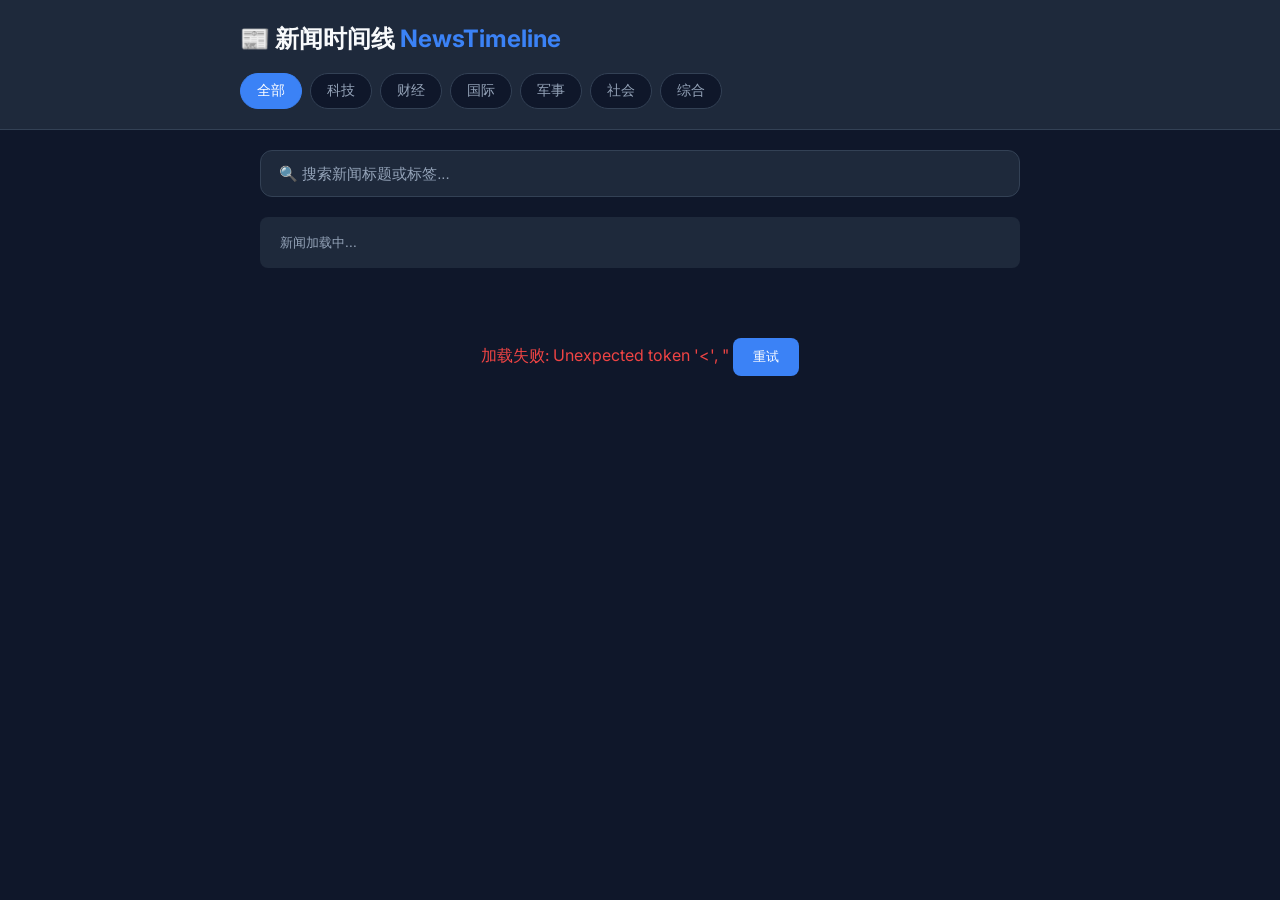
==== timeline.html @ 6bb185b4 "初始版本" ====
<!DOCTYPE html>
<html lang="zh-CN">
<head>
    <meta charset="UTF-8">
    <meta name="viewport" content="width=device-width, initial-scale=1.0">
    <title>时间线 - NewsTimeline</title>
    <style>
        * { margin: 0; padding: 0; box-sizing: border-box; }
        body { font-family: -apple-system, BlinkMacSystemFont, "Segoe UI", Roboto, sans-serif; background: #f5f7fa; color: #333; line-height: 1.6; }
        .navbar { background: linear-gradient(135deg, #667eea 0%, #764ba2 100%); color: white; padding: 15px 20px; position: sticky; top: 0; z-index: 100; }
        .navbar-content { max-width: 800px; margin: 0 auto; display: flex; justify-content: space-between; align-items: center; }
        .back-btn { color: white; text-decoration: none; display: flex; align-items: center; padding: 8px 15px; border-radius: 20px; }
        .back-btn:hover { background: rgba(255,255,255,0.2); }
        .action-btn { padding: 8px 15px; background: rgba(255,255,255,0.2); border: none; border-radius: 20px; color: white; cursor: pointer; }
        .action-btn.active { background: #ffd700; color: #333; }
        .header { max-width: 800px; margin: 30px auto 20px; padding: 0 20px; }
        .timeline-title { font-size: 28px; font-weight: bold; color: #333; display: flex; align-items: center; gap: 15px; }
        .tag-badge { background: linear-gradient(135deg, #667eea 0%, #764ba2 100%); color: white; padding: 5px 15px; border-radius: 20px; font-size: 16px; }
        .timeline-stats { color: #666; font-size: 14px; margin-top: 10px; }
        .timeline { max-width: 800px; margin: 0 auto; padding: 20px; position: relative; }
        .timeline::before { content: ''; position: absolute; left: 30px; top: 0; bottom: 0; width: 3px; background: linear-gradient(to bottom, #667eea, #764ba2); border-radius: 2px; }
        .timeline-item { position: relative; padding-left: 70px; padding-bottom: 30px; }
        .timeline-item::before { content: ''; position: absolute; left: 21px; top: 5px; width: 21px; height: 21px; background: white; border: 4px solid #667eea; border-radius: 50%; z-index: 1; }
        .timeline-item:first-child::before { background: #667eea; box-shadow: 0 0 0 5px rgba(102, 126, 234, 0.3); }
        .timeline-time { position: absolute; left: -5px; top: 3px; font-size: 12px; color: #999; width: 50px; text-align: right; }
        .news-card { background: white; border-radius: 15px; padding: 20px; box-shadow: 0 2px 10px rgba(0,0,0,0.05); transition: transform 0.2s; }
        .news-card:hover { transform: translateX(5px); }
        .news-title { font-size: 17px; font-weight: 600; color: #333; margin-bottom: 10px; cursor: pointer; line-height: 1.5; }
        .news-title:hover { color: #667eea; }
        .news-content { font-size: 14px; color: #666; margin-bottom: 15px; display: -webkit-box; -webkit-line-clamp: 3; -webkit-box-orient: vertical; overflow: hidden; }
        .news-meta { display: flex; gap: 15px; font-size: 13px; color: #999; margin-bottom: 12px; }
        .news-tags { display: flex; flex-wrap: wrap; gap: 8px; }
        .tag { padding: 4px 12px; background: #f0f2ff; color: #667eea; border-radius: 15px; font-size: 13px; cursor: pointer; }
        .tag:hover { background: #667eea; color: white; }
        .tag.current { background: #764ba2; color: white; }
        .start-card { background: linear-gradient(to right, #f0f2ff, transparent); border-left: 4px solid #667eea; border-radius: 0 15px 15px 0; padding: 20px; margin-top: 20px; }
        .start-card .label { font-size: 12px; color: #667eea; font-weight: bold; margin-bottom: 10px; }
        .loading { text-align: center; padding: 40px; color: #999; }
        .loading::after { content: ''; display: inline-block; width: 20px; height: 20px; border: 2px solid #667eea; border-radius: 50%; border-top-color: transparent; animation: spin 1s linear infinite; margin-left: 10px; }
        @keyframes spin { to { transform: rotate(360deg); } }
        .empty-state { text-align: center; padding: 60px 20px; background: white; border-radius: 15px; }
        .empty-state .icon { font-size: 48px; margin-bottom: 20px; }
        .empty-state p { color: #999; margin-bottom: 20px; }
        .fetch-btn { padding: 12px 30px; background: linear-gradient(135deg, #667eea 0%, #764ba2 100%); color: white; border: none; border-radius: 25px; cursor: pointer; font-size: 16px; }
        .alert { position: fixed; top: 80px; left: 50%; transform: translateX(-50%); background: white; padding: 15px 25px; border-radius: 10px; box-shadow: 0 4px 20px rgba(0,0,0,0.15); z-index: 200; display: none; }
        .alert.show { display: block; animation: slideDown 0.3s ease; }
        @keyframes slideDown { from { opacity: 0; transform: translateX(-50%) translateY(-20px); } to { opacity: 1; transform: translateX(-50%) translateY(0); } }
        @media (max-width: 768px) { .timeline::before { left: 15px; } .timeline-item { padding-left: 45px; } .timeline-item::before { left: 6px; } .timeline-time { display: none; } }
    </style>
</head>
<body>
    <nav class="navbar">
        <div class="navbar-content">
            <a href="index.html" class="back-btn">← 返回首页</a>
            <div>
                <button class="action-btn" id="pinBtn" onclick="togglePin()">📌 置顶</button>
                <button class="action-btn" id="collectBtn" onclick="toggleCollect()">⭐ 收藏</button>
            </div>
        </div>
    </nav>
    <div class="header">
        <h1 class="timeline-title"><span class="tag-badge" id="tagBadge">加载中...</span></h1>
        <div class="timeline-stats">共 <span id="totalCount">0</span> 条新闻</div>
    </div>
    <div class="timeline" id="timeline"><div class="loading">加载中...</div></div>
    <div id="loadMoreTrigger" style="height: 20px;"></div>
    <div class="alert" id="alert"></div>
    <script>
        const API = "https://newstimeline-api.onrender.com/api";
        let tag="", offset=0, limit=10, isLoading=false, hasMore=true, reachedStart=false, items=[], isPinned=false, isCollected=false;
        
        tag = new URLSearchParams(location.search).get("tag") || "";
        if(!tag) location.href="index.html";
        
        document.addEventListener("DOMContentLoaded", () => {
            document.getElementById("tagBadge").textContent = tag;
            document.title = tag + " - 时间线";
            checkState();
            load();
            new IntersectionObserver(e=>{if(e[0].isIntersecting&&!isLoading&&hasMore)load();},{rootMargin:"100px"}).observe(document.getElementById("loadMoreTrigger"));
        });
        
        function checkState() {
            const p=JSON.parse(localStorage.getItem("pinnedTags")||"[]");
            const c=JSON.parse(localStorage.getItem("collectedTags")||"[]");
            isPinned=p.includes(tag); isCollected=c.includes(tag);
            updateBtns();
        }
        
        function updateBtns() {
            const pb=document.getElementById("pinBtn"), cb=document.getElementById("collectBtn");
            pb.innerHTML=isPinned?"📌 已置顶":"📌 置顶"; pb.classList.toggle("active",isPinned);
            cb.innerHTML=isCollected?"⭐ 已收藏":"⭐ 收藏"; cb.classList.toggle("active",isCollected);
        }
        
        function togglePin() {
            isPinned=!isPinned;
            if(isPinned) { isCollected=true; addLS("pinnedTags",tag); addLS("collectedTags",tag); showAlert("已置顶并收藏"); }
            else { removeLS("pinnedTags",tag); showAlert("已取消置顶"); }
            updateBtns();
        }
        
        function toggleCollect() {
            isCollected=!isCollected;
            if(isCollected) { addLS("collectedTags",tag); showAlert("已收藏"); }
            else { removeLS("collectedTags",tag); showAlert("已取消收藏"); }
            updateBtns();
        }
        
        function addLS(k,v){let a=JSON.parse(localStorage.getItem(k)||"[]");if(!a.includes(v)){a.push(v);localStorage.setItem(k,JSON.stringify(a));}}
        function removeLS(k,v){let a=JSON.parse(localStorage.getItem(k)||"[]");a=a.filter(x=>x!==v);localStorage.setItem(k,JSON.stringify(a));}
        
        async function load() {
            if(isLoading)return;
            isLoading=true;
            const t=document.getElementById("timeline");
            if(offset===0)t.innerHTML='<div class="loading">加载中...</div>';
            try {
                const d=await(await fetch(API+"/timeline/"+encodeURIComponent(tag)+"?limit="+limit+"&offset="+offset)).json();
                document.getElementById("totalCount").textContent=d.total||0;
                if(offset===0&&d.data.length===0) {
                    t.innerHTML=`<div class="empty-state"><div class="icon">🔍</div><h3>暂无相关新闻</h3><p>这个标签下还没有新闻，是否全网搜索获取？</p><button class="fetch-btn" onclick="fetchFromWeb()">🌐 全网检索</button></div>`;
                    isLoading=false;return;
                }
                if(d.has_start_point&&!d.has_more)reachedStart=true;
                d.data.forEach(n=>items.push(n));
                hasMore=d.has_more; offset+=d.data.length;
                render();
            } catch(e) { t.innerHTML=`<div class="empty-state"><div class="icon">❌</div><h3>加载失败</h3><p>${e.message}</p><button class="fetch-btn" onclick="load()">🔄 重试</button></div>`; }
            isLoading=false;
        }
        
        function render() {
            const t=document.getElementById("timeline");
            if(items.length===0){t.innerHTML='<div class="empty-state">暂无新闻</div>';return;}
            t.innerHTML=items.map((n,i)=>`<div class="timeline-item"><div class="timeline-time">${fmtS(n.published)}</div>
                <div class="news-card"><div class="news-title" onclick="window.open('${n.url}','_blank')">${n.title}</div>
                ${n.content?`<div class="news-content">${n.content}</div>`:''}
                <div class="news-meta"><span>📰 ${n.source}</span><span>🕐 ${fmt(n.published)}</span></div>
                <div class="news-tags">${n.tags.map(tg=>`<span class="tag ${tg===tag?'current':''}" onclick="goTag('${tg}')">${tg}</span>`).join("")}</div></div></div>`).join("");
            if(reachedStart&&!hasMore) t.innerHTML+=`<div class="start-card"><div class="label">🚩 时间线起点</div><p>以上是 ${tag} 的所有相关新闻</p></div>`;
            if(hasMore) t.innerHTML+='<div class="loading" id="loadingMore">加载更多...</div>';
            else if(items.length>0) t.innerHTML+=`<div style="text-align:center;padding:30px;color:#999">— 已加载全部 ${items.length} 条新闻 —</div>`;
        }
        
        async function fetchFromWeb() {
            showAlert("正在全网搜索...");
            await fetch(API+"/tags/search",{method:"POST",headers:{"Content-Type":"application/json"},body:JSON.stringify({query:tag.replace("#","")})});
            showAlert("已触发搜索，请稍后刷新");
            setTimeout(()=>{offset=0;items=[];load();},2000);
        }
        
        function fmt(d){if(!d)return"";const n=new Date(),date=new Date(d),diff=n-date;if(diff<60000)return"刚刚";if(diff<3600000)return Math.floor(diff/60000)+"分钟前";if(diff<86400000)return Math.floor(diff/3600000)+"小时前";if(diff<604800000)return Math.floor(diff/86400000)+"天前";return date.toLocaleDateString("zh-CN");}
        function fmtS(d){if(!d)return"";const date=new Date(d);return`${date.getMonth()+1}/${date.getDate()}`;}
        function goTag(t){if(t===tag)return;location.href="timeline.html?tag="+encodeURIComponent(t);}
        function showAlert(m){const a=document.getElementById("alert");a.textContent=m;a.classList.add("show");setTimeout(()=>a.classList.remove("show"),3000);}
    </script>
</body>
</html>
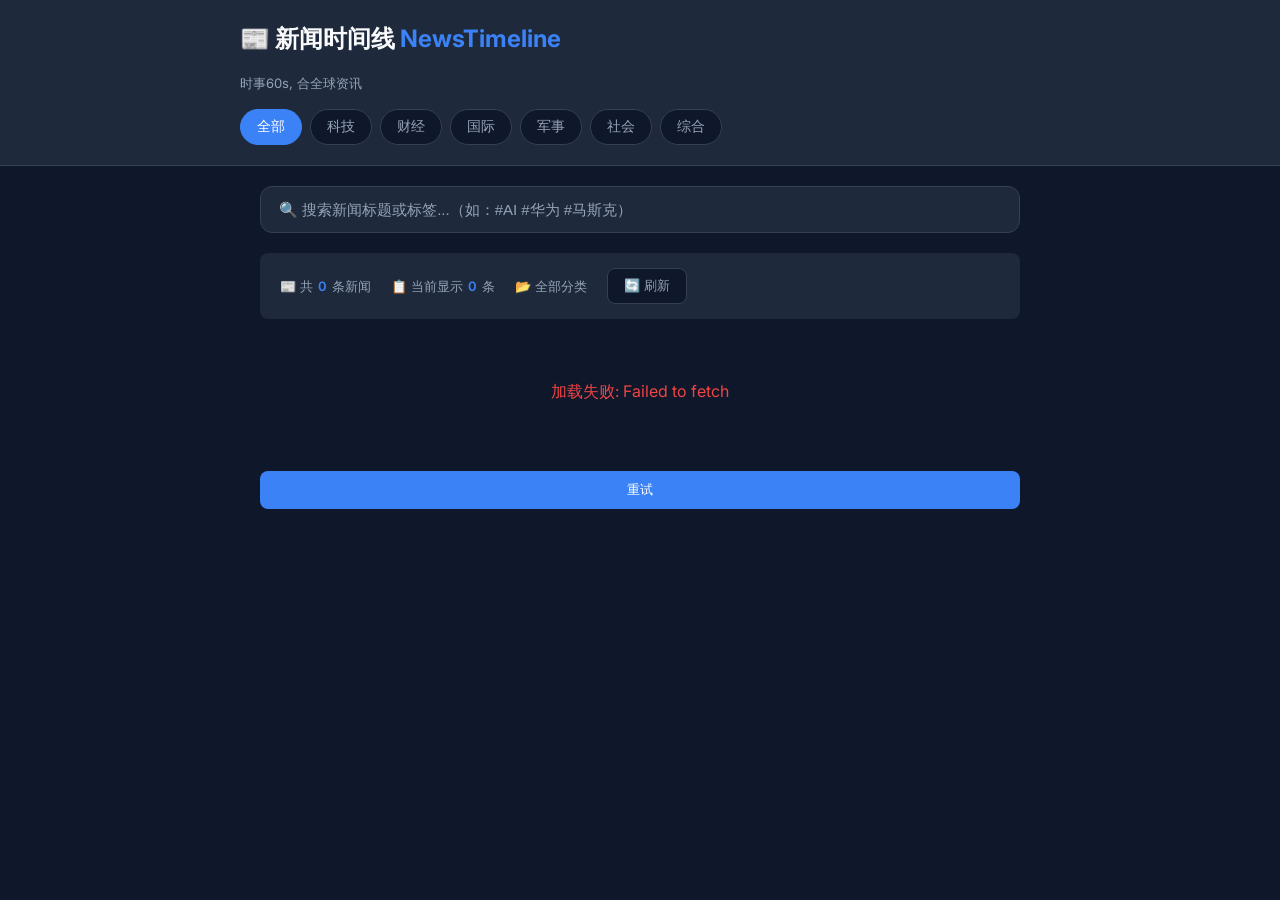
==== commit 777ed11d: "优化前端：标签颜色分类、显示效果、刷新功能" ====
--- a/timeline.html
+++ b/timeline.html
@@ -4,156 +4,745 @@
     <meta charset="UTF-8">
     <meta name="viewport" content="width=device-width, initial-scale=1.0">
     <title>时间线 - NewsTimeline</title>
+    <link href="https://fonts.googleapis.com/css2?family=Inter:wght@400;500;600;700&display=swap" rel="stylesheet">
     <style>
+        :root {
+            --bg-primary: #0f172a;
+            --bg-secondary: #1e293b;
+            --bg-card: #1e293b;
+            --text-primary: #f8fafc;
+            --text-secondary: #94a3b8;
+            --accent: #3b82f6;
+            --accent-hover: #2563eb;
+            --border: #334155;
+        }
+        
         * { margin: 0; padding: 0; box-sizing: border-box; }
-        body { font-family: -apple-system, BlinkMacSystemFont, "Segoe UI", Roboto, sans-serif; background: #f5f7fa; color: #333; line-height: 1.6; }
-        .navbar { background: linear-gradient(135deg, #667eea 0%, #764ba2 100%); color: white; padding: 15px 20px; position: sticky; top: 0; z-index: 100; }
-        .navbar-content { max-width: 800px; margin: 0 auto; display: flex; justify-content: space-between; align-items: center; }
-        .back-btn { color: white; text-decoration: none; display: flex; align-items: center; padding: 8px 15px; border-radius: 20px; }
-        .back-btn:hover { background: rgba(255,255,255,0.2); }
-        .action-btn { padding: 8px 15px; background: rgba(255,255,255,0.2); border: none; border-radius: 20px; color: white; cursor: pointer; }
-        .action-btn.active { background: #ffd700; color: #333; }
-        .header { max-width: 800px; margin: 30px auto 20px; padding: 0 20px; }
-        .timeline-title { font-size: 28px; font-weight: bold; color: #333; display: flex; align-items: center; gap: 15px; }
-        .tag-badge { background: linear-gradient(135deg, #667eea 0%, #764ba2 100%); color: white; padding: 5px 15px; border-radius: 20px; font-size: 16px; }
-        .timeline-stats { color: #666; font-size: 14px; margin-top: 10px; }
-        .timeline { max-width: 800px; margin: 0 auto; padding: 20px; position: relative; }
-        .timeline::before { content: ''; position: absolute; left: 30px; top: 0; bottom: 0; width: 3px; background: linear-gradient(to bottom, #667eea, #764ba2); border-radius: 2px; }
-        .timeline-item { position: relative; padding-left: 70px; padding-bottom: 30px; }
-        .timeline-item::before { content: ''; position: absolute; left: 21px; top: 5px; width: 21px; height: 21px; background: white; border: 4px solid #667eea; border-radius: 50%; z-index: 1; }
-        .timeline-item:first-child::before { background: #667eea; box-shadow: 0 0 0 5px rgba(102, 126, 234, 0.3); }
-        .timeline-time { position: absolute; left: -5px; top: 3px; font-size: 12px; color: #999; width: 50px; text-align: right; }
-        .news-card { background: white; border-radius: 15px; padding: 20px; box-shadow: 0 2px 10px rgba(0,0,0,0.05); transition: transform 0.2s; }
-        .news-card:hover { transform: translateX(5px); }
-        .news-title { font-size: 17px; font-weight: 600; color: #333; margin-bottom: 10px; cursor: pointer; line-height: 1.5; }
-        .news-title:hover { color: #667eea; }
-        .news-content { font-size: 14px; color: #666; margin-bottom: 15px; display: -webkit-box; -webkit-line-clamp: 3; -webkit-box-orient: vertical; overflow: hidden; }
-        .news-meta { display: flex; gap: 15px; font-size: 13px; color: #999; margin-bottom: 12px; }
-        .news-tags { display: flex; flex-wrap: wrap; gap: 8px; }
-        .tag { padding: 4px 12px; background: #f0f2ff; color: #667eea; border-radius: 15px; font-size: 13px; cursor: pointer; }
-        .tag:hover { background: #667eea; color: white; }
-        .tag.current { background: #764ba2; color: white; }
-        .start-card { background: linear-gradient(to right, #f0f2ff, transparent); border-left: 4px solid #667eea; border-radius: 0 15px 15px 0; padding: 20px; margin-top: 20px; }
-        .start-card .label { font-size: 12px; color: #667eea; font-weight: bold; margin-bottom: 10px; }
-        .loading { text-align: center; padding: 40px; color: #999; }
-        .loading::after { content: ''; display: inline-block; width: 20px; height: 20px; border: 2px solid #667eea; border-radius: 50%; border-top-color: transparent; animation: spin 1s linear infinite; margin-left: 10px; }
-        @keyframes spin { to { transform: rotate(360deg); } }
-        .empty-state { text-align: center; padding: 60px 20px; background: white; border-radius: 15px; }
-        .empty-state .icon { font-size: 48px; margin-bottom: 20px; }
-        .empty-state p { color: #999; margin-bottom: 20px; }
-        .fetch-btn { padding: 12px 30px; background: linear-gradient(135deg, #667eea 0%, #764ba2 100%); color: white; border: none; border-radius: 25px; cursor: pointer; font-size: 16px; }
-        .alert { position: fixed; top: 80px; left: 50%; transform: translateX(-50%); background: white; padding: 15px 25px; border-radius: 10px; box-shadow: 0 4px 20px rgba(0,0,0,0.15); z-index: 200; display: none; }
-        .alert.show { display: block; animation: slideDown 0.3s ease; }
-        @keyframes slideDown { from { opacity: 0; transform: translateX(-50%) translateY(-20px); } to { opacity: 1; transform: translateX(-50%) translateY(0); } }
-        @media (max-width: 768px) { .timeline::before { left: 15px; } .timeline-item { padding-left: 45px; } .timeline-item::before { left: 6px; } .timeline-time { display: none; } }
+        
+        body {
+            font-family: 'Inter', -apple-system, BlinkMacSystemFont, sans-serif;
+            background: var(--bg-primary);
+            color: var(--text-primary);
+            line-height: 1.6;
+            min-height: 100vh;
+        }
+        
+        /* 导航栏 */
+        .navbar {
+            background: var(--bg-secondary);
+            border-bottom: 1px solid var(--border);
+            padding: 15px 20px;
+            position: sticky;
+            top: 0;
+            z-index: 100;
+        }
+        
+        .navbar-content {
+            max-width: 800px;
+            margin: 0 auto;
+            display: flex;
+            justify-content: space-between;
+            align-items: center;
+        }
+        
+        .back-btn {
+            color: var(--text-primary);
+            text-decoration: none;
+            display: flex;
+            align-items: center;
+            gap: 8px;
+            padding: 8px 16px;
+            border-radius: 8px;
+            transition: background 0.2s;
+            font-size: 14px;
+        }
+        
+        .back-btn:hover {
+            background: var(--bg-primary);
+        }
+        
+        .action-btns {
+            display: flex;
+            gap: 10px;
+        }
+        
+        .action-btn {
+            padding: 8px 16px;
+            background: var(--bg-primary);
+            border: 1px solid var(--border);
+            border-radius: 8px;
+            color: var(--text-secondary);
+            cursor: pointer;
+            font-size: 14px;
+            transition: all 0.2s;
+        }
+        
+        .action-btn:hover {
+            border-color: var(--accent);
+            color: var(--text-primary);
+        }
+        
+        .action-btn.active {
+            background: var(--accent);
+            border-color: var(--accent);
+            color: white;
+        }
+        
+        /* 主内容 */
+        .main {
+            max-width: 800px;
+            margin: 0 auto;
+            padding: 20px;
+        }
+        
+        /* 头部 */
+        .header {
+            margin-bottom: 30px;
+        }
+        
+        .timeline-title {
+            font-size: 28px;
+            font-weight: 700;
+            display: flex;
+            align-items: center;
+            gap: 15px;
+            margin-bottom: 10px;
+        }
+        
+        .tag-badge {
+            background: var(--accent);
+            color: white;
+            padding: 8px 20px;
+            border-radius: 20px;
+            font-size: 18px;
+            font-weight: 500;
+        }
+        
+        .timeline-stats {
+            color: var(--text-secondary);
+            font-size: 14px;
+            display: flex;
+            gap: 20px;
+        }
+        
+        .timeline-stats span {
+            color: var(--accent);
+            font-weight: 600;
+        }
+        
+        /* 时间线 */
+        .timeline {
+            position: relative;
+            padding-left: 30px;
+        }
+        
+        .timeline::before {
+            content: '';
+            position: absolute;
+            left: 8px;
+            top: 0;
+            bottom: 0;
+            width: 2px;
+            background: var(--border);
+        }
+        
+        .timeline-item {
+            position: relative;
+            padding-bottom: 30px;
+        }
+        
+        .timeline-item::before {
+            content: '';
+            position: absolute;
+            left: -26px;
+            top: 8px;
+            width: 12px;
+            height: 12px;
+            background: var(--bg-primary);
+            border: 3px solid var(--accent);
+            border-radius: 50%;
+        }
+        
+        .timeline-item:first-child::before {
+            background: var(--accent);
+            box-shadow: 0 0 0 4px rgba(59, 130, 246, 0.3);
+        }
+        
+        .news-card {
+            background: var(--bg-card);
+            border: 1px solid var(--border);
+            border-radius: 12px;
+            padding: 20px;
+            transition: transform 0.2s, border-color 0.2s;
+        }
+        
+        .news-card:hover {
+            transform: translateX(5px);
+            border-color: var(--accent);
+        }
+        
+        .news-title {
+            font-size: 17px;
+            font-weight: 600;
+            color: var(--text-primary);
+            margin-bottom: 10px;
+            cursor: pointer;
+            line-height: 1.5;
+        }
+        
+        .news-title:hover {
+            color: var(--accent);
+        }
+        
+        .news-content {
+            font-size: 14px;
+            color: var(--text-secondary);
+            margin-bottom: 15px;
+            display: -webkit-box;
+            -webkit-line-clamp: 3;
+            -webkit-box-orient: vertical;
+            overflow: hidden;
+        }
+        
+        .news-meta {
+            display: flex;
+            gap: 15px;
+            font-size: 13px;
+            color: var(--text-secondary);
+            margin-bottom: 12px;
+        }
+        
+        .news-meta span {
+            display: flex;
+            align-items: center;
+            gap: 5px;
+        }
+        
+        .news-source {
+            color: var(--accent);
+            font-weight: 500;
+        }
+        
+        /* 标签样式 */
+        .news-tags {
+            display: flex;
+            flex-wrap: wrap;
+            gap: 8px;
+        }
+        
+        .tag {
+            display: inline-flex;
+            align-items: center;
+            padding: 4px 12px;
+            border-radius: 15px;
+            font-size: 13px;
+            cursor: pointer;
+            transition: all 0.2s;
+        }
+        
+        /* 标签颜色分类 */
+        .tag-tech {
+            background: rgba(59, 130, 246, 0.15);
+            color: #60a5fa;
+            border: 1px solid rgba(59, 130, 246, 0.3);
+        }
+        .tag-tech:hover { background: rgba(59, 130, 246, 0.25); }
+        
+        .tag-finance {
+            background: rgba(34, 197, 94, 0.15);
+            color: #4ade80;
+            border: 1px solid rgba(34, 197, 94, 0.3);
+        }
+        .tag-finance:hover { background: rgba(34, 197, 94, 0.25); }
+        
+        .tag-military {
+            background: rgba(239, 68, 68, 0.15);
+            color: #f87171;
+            border: 1px solid rgba(239, 68, 68, 0.3);
+        }
+        .tag-military:hover { background: rgba(239, 68, 68, 0.25); }
+        
+        .tag-international {
+            background: rgba(168, 85, 247, 0.15);
+            color: #c084fc;
+            border: 1px solid rgba(168, 85, 247, 0.3);
+        }
+        .tag-international:hover { background: rgba(168, 85, 247, 0.25); }
+        
+        .tag-default {
+            background: var(--bg-primary);
+            color: var(--text-secondary);
+            border: 1px solid var(--border);
+        }
+        .tag-default:hover { 
+            border-color: var(--accent);
+            color: var(--text-primary);
+        }
+        
+        .tag.current {
+            background: var(--accent);
+            color: white;
+            border-color: var(--accent);
+        }
+        
+        /* 加载状态 */
+        .loading {
+            text-align: center;
+            padding: 40px;
+            color: var(--text-secondary);
+        }
+        
+        .loading::after {
+            content: '';
+            display: inline-block;
+            width: 20px;
+            height: 20px;
+            border: 2px solid var(--accent);
+            border-radius: 50%;
+            border-top-color: transparent;
+            animation: spin 1s linear infinite;
+            margin-left: 10px;
+            vertical-align: middle;
+        }
+        
+        @keyframes spin {
+            to { transform: rotate(360deg); }
+        }
+        
+        .empty-state {
+            text-align: center;
+            padding: 60px 20px;
+            background: var(--bg-card);
+            border-radius: 12px;
+            border: 1px solid var(--border);
+        }
+        
+        .empty-state .icon {
+            font-size: 48px;
+            margin-bottom: 20px;
+        }
+        
+        .empty-state h3 {
+            font-size: 20px;
+            margin-bottom: 10px;
+        }
+        
+        .empty-state p {
+            color: var(--text-secondary);
+            margin-bottom: 20px;
+        }
+        
+        .empty-state a {
+            display: inline-block;
+            padding: 10px 24px;
+            background: var(--accent);
+            color: white;
+            text-decoration: none;
+            border-radius: 8px;
+            transition: background 0.2s;
+        }
+        
+        .empty-state a:hover {
+            background: var(--accent-hover);
+        }
+        
+        /* 时间线终点 */
+        .timeline-end {
+            background: linear-gradient(to right, var(--bg-card), transparent);
+            border-left: 4px solid var(--accent);
+            border-radius: 0 12px 12px 0;
+            padding: 20px;
+            margin-top: 20px;
+            color: var(--text-secondary);
+            font-size: 14px;
+        }
+        
+        .timeline-end .label {
+            font-size: 12px;
+            color: var(--accent);
+            font-weight: 600;
+            margin-bottom: 8px;
+        }
+        
+        /* 提示 */
+        .alert {
+            position: fixed;
+            top: 80px;
+            left: 50%;
+            transform: translateX(-50%);
+            background: var(--bg-card);
+            padding: 12px 24px;
+            border-radius: 8px;
+            box-shadow: 0 4px 20px rgba(0,0,0,0.3);
+            z-index: 200;
+            display: none;
+            border: 1px solid var(--border);
+        }
+        
+        .alert.show {
+            display: block;
+            animation: slideDown 0.3s ease;
+        }
+        
+        @keyframes slideDown {
+            from { opacity: 0; transform: translateX(-50%) translateY(-20px); }
+            to { opacity: 1; transform: translateX(-50%) translateY(0); }
+        }
+        
+        /* 响应式 */
+        @media (max-width: 768px) {
+            .timeline {
+                padding-left: 20px;
+            }
+            
+            .timeline::before {
+                left: 3px;
+            }
+            
+            .timeline-item::before {
+                left: -21px;
+                width: 8px;
+                height: 8px;
+            }
+            
+            .timeline-title {
+                font-size: 22px;
+                flex-direction: column;
+                align-items: flex-start;
+                gap: 10px;
+            }
+            
+            .timeline-stats {
+                flex-direction: column;
+                gap: 5px;
+            }
+        }
     </style>
 </head>
 <body>
     <nav class="navbar">
         <div class="navbar-content">
             <a href="index.html" class="back-btn">← 返回首页</a>
-            <div>
+            <div class="action-btns">
                 <button class="action-btn" id="pinBtn" onclick="togglePin()">📌 置顶</button>
                 <button class="action-btn" id="collectBtn" onclick="toggleCollect()">⭐ 收藏</button>
             </div>
         </div>
     </nav>
-    <div class="header">
-        <h1 class="timeline-title"><span class="tag-badge" id="tagBadge">加载中...</span></h1>
-        <div class="timeline-stats">共 <span id="totalCount">0</span> 条新闻</div>
+    
+    <div class="main">
+        <div class="header">
+            <h1 class="timeline-title">
+                <span class="tag-badge" id="tagBadge">#加载中...</span>
+            </h1>
+            <div class="timeline-stats">
+                <span>📰</span> 共 <span id="totalCount">0</span> 条新闻
+                <span>·</span> 按时间排序
+            </div>
+        </div>
+        
+        <div class="timeline" id="timeline">
+            <div class="loading">加载中...</div>
+        </div>
     </div>
-    <div class="timeline" id="timeline"><div class="loading">加载中...</div></div>
-    <div id="loadMoreTrigger" style="height: 20px;"></div>
+    
     <div class="alert" id="alert"></div>
+    
     <script>
+        // API 配置
         const API = "https://newstimeline-api.onrender.com/api";
-        let tag="", offset=0, limit=10, isLoading=false, hasMore=true, reachedStart=false, items=[], isPinned=false, isCollected=false;
-        
-        tag = new URLSearchParams(location.search).get("tag") || "";
-        if(!tag) location.href="index.html";
-        
+        
+        // 标签分类关键词
+        const TAG_CATEGORIES = {
+            tech: ['科技', 'AI', '技术', '芯片', '互联网', '软件', '手机', '电脑', '智能', '机器人', '自动驾驶', '5G', '量子', '大模型', 'ChatGPT', 'OpenAI', '英伟达', '华为', '苹果', '谷歌', '微软', '特斯拉', '马斯克', '脑机接口'],
+            finance: ['财经', '经济', '股市', '金融', '投资', '银行', '货币', '通胀', '比特币', '美股', '港股', '基金', '降息', '加息', '美联储', '央行', 'GDP', '融资', '上市'],
+            military: ['军事', '战争', '武器', '军队', '导弹', '国防', '航母', '演习', '核', '冲突', '制裁', '以色列', '伊朗', '乌克兰', '俄罗斯', '北约'],
+            international: ['国际', '外交', '峰会', '美国', '中国', '欧洲', '亚洲', '中东', '联合国', 'G20', '欧盟', '英国', '法国', '德国', '日本', '韩国', '朝鲜', '普京', '拜登', '特朗普']
+        };
+        
+        // 状态
+        let tag = "";
+        let displayTag = ""; // 用于显示的原始标签
+        let offset = 0;
+        let limit = 20;
+        let isLoading = false;
+        let hasMore = true;
+        let items = [];
+        let isPinned = false;
+        let isCollected = false;
+        
+        // 获取 URL 参数
+        const params = new URLSearchParams(location.search);
+        tag = params.get("tag") || "";
+        
+        if (!tag) {
+            location.href = "index.html";
+            throw new Error("No tag");
+        }
+        
+        // 初始化
         document.addEventListener("DOMContentLoaded", () => {
+            // 标签可能带#号
+            displayTag = tag.startsWith('#') ? tag : '#' + tag;
+            if (!tag.startsWith('#')) {
+                tag = '#' + tag;
+            }
+            
             document.getElementById("tagBadge").textContent = tag;
-            document.title = tag + " - 时间线";
+            document.title = tag + " - 时间线 - NewsTimeline";
             checkState();
             load();
-            new IntersectionObserver(e=>{if(e[0].isIntersecting&&!isLoading&&hasMore)load();},{rootMargin:"100px"}).observe(document.getElementById("loadMoreTrigger"));
         });
         
+        // 获取标签样式类
+        function getTagClass(t) {
+            const tagText = t.replace('#', '');
+            for (const [category, keywords] of Object.entries(TAG_CATEGORIES)) {
+                if (keywords.some(kw => tagText.includes(kw) || kw.includes(tagText))) {
+                    return `tag-${category}`;
+                }
+            }
+            return 'tag-default';
+        }
+        
+        // 检查本地状态
         function checkState() {
-            const p=JSON.parse(localStorage.getItem("pinnedTags")||"[]");
-            const c=JSON.parse(localStorage.getItem("collectedTags")||"[]");
-            isPinned=p.includes(tag); isCollected=c.includes(tag);
-            updateBtns();
-        }
-        
-        function updateBtns() {
-            const pb=document.getElementById("pinBtn"), cb=document.getElementById("collectBtn");
-            pb.innerHTML=isPinned?"📌 已置顶":"📌 置顶"; pb.classList.toggle("active",isPinned);
-            cb.innerHTML=isCollected?"⭐ 已收藏":"⭐ 收藏"; cb.classList.toggle("active",isCollected);
+            const pinned = JSON.parse(localStorage.getItem("pinnedTags") || "[]");
+            const collected = JSON.parse(localStorage.getItem("collectedTags") || "[]");
+            
+            // 标准化比较（带不带#号都行）
+            const normalizeTag = t => t.replace('#', '');
+            isPinned = pinned.some(t => normalizeTag(t) === normalizeTag(tag));
+            isCollected = collected.some(t => normalizeTag(t) === normalizeTag(tag));
+            updateButtons();
+        }
+        
+        function updateButtons() {
+            const pinBtn = document.getElementById("pinBtn");
+            const collectBtn = document.getElementById("collectBtn");
+            
+            pinBtn.innerHTML = isPinned ? "📌 已置顶" : "📌 置顶";
+            pinBtn.classList.toggle("active", isPinned);
+            
+            collectBtn.innerHTML = isCollected ? "⭐ 已收藏" : "⭐ 收藏";
+            collectBtn.classList.toggle("active", isCollected);
         }
         
         function togglePin() {
-            isPinned=!isPinned;
-            if(isPinned) { isCollected=true; addLS("pinnedTags",tag); addLS("collectedTags",tag); showAlert("已置顶并收藏"); }
-            else { removeLS("pinnedTags",tag); showAlert("已取消置顶"); }
-            updateBtns();
+            isPinned = !isPinned;
+            const storeTag = tag.replace('#', ''); // 统一存储不带#的标签
+            
+            if (isPinned) {
+                isCollected = true;
+                addToLocalStorage("pinnedTags", storeTag);
+                addToLocalStorage("collectedTags", storeTag);
+                showAlert("已置顶并收藏");
+            } else {
+                removeFromLocalStorage("pinnedTags", storeTag);
+                showAlert("已取消置顶");
+            }
+            updateButtons();
         }
         
         function toggleCollect() {
-            isCollected=!isCollected;
-            if(isCollected) { addLS("collectedTags",tag); showAlert("已收藏"); }
-            else { removeLS("collectedTags",tag); showAlert("已取消收藏"); }
-            updateBtns();
-        }
-        
-        function addLS(k,v){let a=JSON.parse(localStorage.getItem(k)||"[]");if(!a.includes(v)){a.push(v);localStorage.setItem(k,JSON.stringify(a));}}
-        function removeLS(k,v){let a=JSON.parse(localStorage.getItem(k)||"[]");a=a.filter(x=>x!==v);localStorage.setItem(k,JSON.stringify(a));}
-        
+            isCollected = !isCollected;
+            const storeTag = tag.replace('#', '');
+            
+            if (isCollected) {
+                addToLocalStorage("collectedTags", storeTag);
+                showAlert("已收藏");
+            } else {
+                removeFromLocalStorage("collectedTags", storeTag);
+                showAlert("已取消收藏");
+            }
+            updateButtons();
+        }
+        
+        function addToLocalStorage(key, value) {
+            let arr = JSON.parse(localStorage.getItem(key) || "[]");
+            const normalized = arr.map(t => t.replace('#', ''));
+            if (!normalized.includes(value.replace('#', ''))) {
+                arr.push(value);
+                localStorage.setItem(key, JSON.stringify(arr));
+            }
+        }
+        
+        function removeFromLocalStorage(key, value) {
+            let arr = JSON.parse(localStorage.getItem(key) || "[]");
+            arr = arr.filter(x => x.replace('#', '') !== value.replace('#', ''));
+            localStorage.setItem(key, JSON.stringify(arr));
+        }
+        
+        // 加载新闻
         async function load() {
-            if(isLoading)return;
-            isLoading=true;
-            const t=document.getElementById("timeline");
-            if(offset===0)t.innerHTML='<div class="loading">加载中...</div>';
+            if (isLoading) return;
+            isLoading = true;
+            
+            const container = document.getElementById("timeline");
+            
+            if (offset === 0) {
+                container.innerHTML = '<div class="loading">加载中...</div>';
+            }
+            
             try {
-                const d=await(await fetch(API+"/timeline/"+encodeURIComponent(tag)+"?limit="+limit+"&offset="+offset)).json();
-                document.getElementById("totalCount").textContent=d.total||0;
-                if(offset===0&&d.data.length===0) {
-                    t.innerHTML=`<div class="empty-state"><div class="icon">🔍</div><h3>暂无相关新闻</h3><p>这个标签下还没有新闻，是否全网搜索获取？</p><button class="fetch-btn" onclick="fetchFromWeb()">🌐 全网检索</button></div>`;
-                    isLoading=false;return;
+                // 搜索时去掉#号
+                const searchTag = tag.replace('#', '');
+                const url = `${API}/news?limit=${limit}&offset=${offset}&keyword=${encodeURIComponent(searchTag)}&refresh=true`;
+                
+                const response = await fetch(url);
+                const data = await response.json();
+                
+                document.getElementById("totalCount").textContent = data.total || 0;
+                
+                if (offset === 0 && (!data.data || data.data.length === 0)) {
+                    container.innerHTML = `
+                        <div class="empty-state">
+                            <div class="icon">🔍</div>
+                            <h3>暂无相关新闻</h3>
+                            <p>标签 "${tag}" 下还没有新闻</p>
+                            <a href="index.html">← 返回首页</a>
+                        </div>
+                    `;
+                    isLoading = false;
+                    return;
                 }
-                if(d.has_start_point&&!d.has_more)reachedStart=true;
-                d.data.forEach(n=>items.push(n));
-                hasMore=d.has_more; offset+=d.data.length;
+                
+                // 筛选包含该标签的新闻
+                const searchTagLower = searchTag.toLowerCase();
+                data.data.forEach(news => {
+                    const newsTags = news.tags || [];
+                    // 检查是否包含该标签（带不带#号都匹配）
+                    const hasTag = newsTags.some(t => 
+                        t.replace('#', '').toLowerCase() === searchTagLower
+                    );
+                    if (hasTag) {
+                        items.push(news);
+                    }
+                });
+                
+                hasMore = data.has_more !== false;
+                offset += data.data.length;
+                
                 render();
-            } catch(e) { t.innerHTML=`<div class="empty-state"><div class="icon">❌</div><h3>加载失败</h3><p>${e.message}</p><button class="fetch-btn" onclick="load()">🔄 重试</button></div>`; }
-            isLoading=false;
-        }
-        
+            } catch (e) {
+                container.innerHTML = `
+                    <div class="empty-state">
+                        <div class="icon">❌</div>
+                        <h3>加载失败</h3>
+                        <p>${e.message}</p>
+                        <a href="index.html">← 返回首页</a>
+                    </div>
+                `;
+            }
+            
+            isLoading = false;
+        }
+        
+        // 渲染
         function render() {
-            const t=document.getElementById("timeline");
-            if(items.length===0){t.innerHTML='<div class="empty-state">暂无新闻</div>';return;}
-            t.innerHTML=items.map((n,i)=>`<div class="timeline-item"><div class="timeline-time">${fmtS(n.published)}</div>
-                <div class="news-card"><div class="news-title" onclick="window.open('${n.url}','_blank')">${n.title}</div>
-                ${n.content?`<div class="news-content">${n.content}</div>`:''}
-                <div class="news-meta"><span>📰 ${n.source}</span><span>🕐 ${fmt(n.published)}</span></div>
-                <div class="news-tags">${n.tags.map(tg=>`<span class="tag ${tg===tag?'current':''}" onclick="goTag('${tg}')">${tg}</span>`).join("")}</div></div></div>`).join("");
-            if(reachedStart&&!hasMore) t.innerHTML+=`<div class="start-card"><div class="label">🚩 时间线起点</div><p>以上是 ${tag} 的所有相关新闻</p></div>`;
-            if(hasMore) t.innerHTML+='<div class="loading" id="loadingMore">加载更多...</div>';
-            else if(items.length>0) t.innerHTML+=`<div style="text-align:center;padding:30px;color:#999">— 已加载全部 ${items.length} 条新闻 —</div>`;
-        }
-        
-        async function fetchFromWeb() {
-            showAlert("正在全网搜索...");
-            await fetch(API+"/tags/search",{method:"POST",headers:{"Content-Type":"application/json"},body:JSON.stringify({query:tag.replace("#","")})});
-            showAlert("已触发搜索，请稍后刷新");
-            setTimeout(()=>{offset=0;items=[];load();},2000);
-        }
-        
-        function fmt(d){if(!d)return"";const n=new Date(),date=new Date(d),diff=n-date;if(diff<60000)return"刚刚";if(diff<3600000)return Math.floor(diff/60000)+"分钟前";if(diff<86400000)return Math.floor(diff/3600000)+"小时前";if(diff<604800000)return Math.floor(diff/86400000)+"天前";return date.toLocaleDateString("zh-CN");}
-        function fmtS(d){if(!d)return"";const date=new Date(d);return`${date.getMonth()+1}/${date.getDate()}`;}
-        function goTag(t){if(t===tag)return;location.href="timeline.html?tag="+encodeURIComponent(t);}
-        function showAlert(m){const a=document.getElementById("alert");a.textContent=m;a.classList.add("show");setTimeout(()=>a.classList.remove("show"),3000);}
+            const container = document.getElementById("timeline");
+            
+            if (items.length === 0) {
+                container.innerHTML = `
+                    <div class="empty-state">
+                        <div class="icon">📭</div>
+                        <h3>暂无新闻</h3>
+                        <p>标签 "${tag}" 下还没有新闻</p>
+                        <a href="index.html">← 返回首页</a>
+                    </div>
+                `;
+                return;
+            }
+            
+            // 按时间排序（新的在前）
+            const sorted = [...items].sort((a, b) => {
+                return new Date(b.published || 0) - new Date(a.published || 0);
+            });
+            
+            container.innerHTML = sorted.map(news => {
+                const newsTags = news.tags || [];
+                const tagHtml = newsTags.map(t => {
+                    const isCurrent = t.replace('#', '').toLowerCase() === tag.replace('#', '').toLowerCase();
+                    const tagClass = getTagClass(t);
+                    return `<span class="tag ${tagClass} ${isCurrent ? 'current' : ''}" onclick="goTag('${t.replace('#', '')}')">${t}</span>`;
+                }).join('');
+                
+                return `
+                    <div class="timeline-item">
+                        <div class="news-card">
+                            <div class="news-title" onclick="window.open('${news.url || '#'}', '_blank')">
+                                ${news.title}
+                            </div>
+                            ${news.content ? `<div class="news-content">${news.content}</div>` : ''}
+                            <div class="news-meta">
+                                <span class="news-source">📰 ${news.source || '未知来源'}</span>
+                                <span>🕐 ${formatTime(news.published)}</span>
+                            </div>
+                            ${tagHtml ? `<div class="news-tags">${tagHtml}</div>` : ''}
+                        </div>
+                    </div>
+                `;
+            }).join('');
+            
+            if (!hasMore) {
+                container.innerHTML += `
+                    <div class="timeline-end">
+                        <div class="label">🚩 时间线终点</div>
+                        <p>以上是 "${tag}" 的全部 ${items.length} 条相关新闻</p>
+                    </div>
+                `;
+            } else if (items.length >= 10) {
+                // 如果还有更多，加载更多
+                container.innerHTML += `
+                    <div style="text-align: center; padding: 20px;">
+                        <button onclick="loadMore()" style="
+                            padding: 12px 24px;
+                            background: var(--bg-card);
+                            border: 1px solid var(--border);
+                            border-radius: 8px;
+                            color: var(--text-primary);
+                            cursor: pointer;
+                            font-size: 14px;
+                        ">加载更多</button>
+                    </div>
+                `;
+            }
+        }
+        
+        async function loadMore() {
+            await load();
+        }
+        
+        function goTag(t) {
+            const normalizedT = t.startsWith('#') ? t : '#' + t;
+            if (normalizedT.replace('#', '').toLowerCase() === tag.replace('#', '').toLowerCase()) return;
+            location.href = "timeline.html?tag=" + encodeURIComponent(t);
+        }
+        
+        function formatTime(dateStr) {
+            if (!dateStr) return "";
+            const date = new Date(dateStr);
+            const now = new Date();
+            const diff = now - date;
+            
+            if (diff < 60000) return "刚刚";
+            if (diff < 3600000) return Math.floor(diff / 60000) + "分钟前";
+            if (diff < 86400000) return Math.floor(diff / 3600000) + "小时前";
+            if (diff < 604800000) return Math.floor(diff / 86400000) + "天前";
+            
+            return date.toLocaleDateString("zh-CN", {
+                year: "numeric",
+                month: "long",
+                day: "numeric"
+            });
+        }
+        
+        function showAlert(message) {
+            const alert = document.getElementById("alert");
+            alert.textContent = message;
+            alert.classList.add("show");
+            setTimeout(() => alert.classList.remove("show"), 2000);
+        }
     </script>
 </body>
-</html>+</html>
